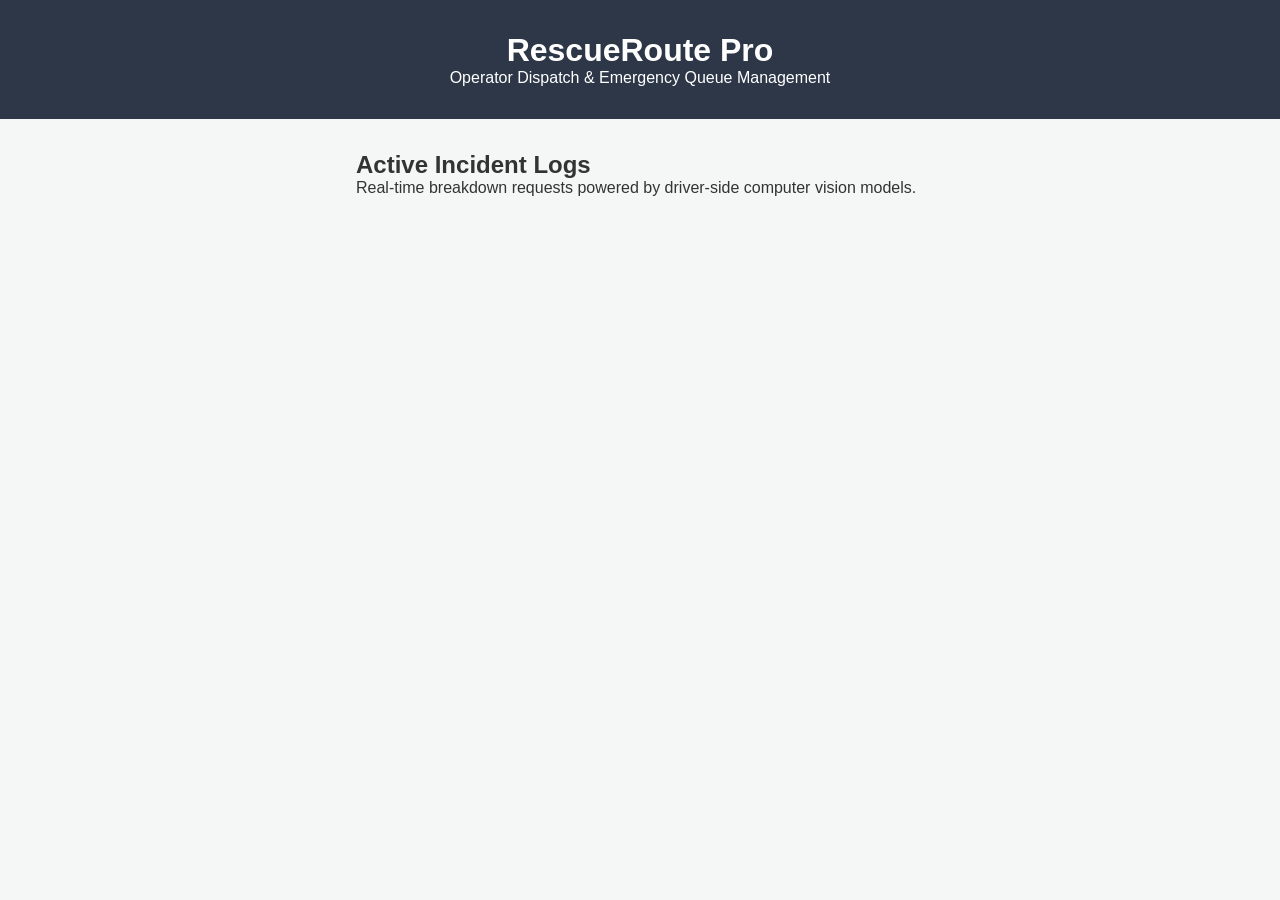
==== frontend/provider.html @ ece171aa "feat: complete active service provider dispatch terminal with dynamic polling logic" ====
<!DOCTYPE html>
<html lang="en">
<head>
    <meta charset="UTF-8">
    <meta name="viewport" content="width=device-width, initial-scale=1.0">
    <title>Provider Dispatch Dashboard</title>
    <link rel="stylesheet" href="css/main.css">
    <style>
        .ticket-list { display: flex; flex-direction: column; gap: 1rem; margin-top: 1.5rem; }
        .ticket-card { border-left: 5px solid #e2e8f0; padding: 1.5rem; background: var(--card-bg); border-radius: 4px; box-shadow: 0 2px 4px rgba(0,0,0,0.05); }
        .ticket-card.Pending { border-left-color: #e53e3e; }
        .ticket-card.Dispatched { border-left-color: #3182ce; opacity: 0.7; }
        .meta-row { display: flex; justify-content: space-between; margin-bottom: 0.5rem; font-size: 0.85rem; color: #666; }
        .btn-claim { width: auto; margin-top: 1rem; background-color: #2b6cb0; color: white; padding: 0.5rem 1rem;}
    </style>
</head>
<body>
    <header style="background-color: #2d3748;">
        <h1>RescueRoute Pro</h1>
        <p>Operator Dispatch & Emergency Queue Management</p>
    </header>

    <main class="container">
        <h2>Active Incident Logs</h2>
        <p>Real-time breakdown requests powered by driver-side computer vision models.</p>
        <div id="queue-container" class="ticket-list"></div>
    </main>

    <script src="js/provider.js"></script>
</body>
</html>
---- frontend/css/main.css ----
:root {
    --primary-color: #0056b3;
    --background: #f4f7f6;
    --text-dark: #333;
    --card-bg: #ffffff;
}

* {
    box-sizing: border-box;
    margin: 0;
    padding: 0;
    font-family: 'Segoe UI', Tahoma, Geneva, Verdana, sans-serif;
}

body {
    background-color: var(--background);
    color: var(--text-dark);
    display: flex;
    flex-direction: column;
    align-items: center;
}

header {
    text-align: center;
    padding: 2rem 1rem;
    width: 100%;
    background-color: var(--primary-color);
    color: white;
}

.container {
    width: 100%;
    max-width: 600px;
    padding: 2rem 1rem;
}

.card {
    background-color: var(--card-bg);
    padding: 2rem;
    border-radius: 8px;
    box-shadow: 0 4px 6px rgba(0,0,0,0.1);
}

.card h2 {
    margin-bottom: 0.5rem;
}

.card p {
    color: #666;
    margin-bottom: 1.5rem;
}

.modal-overlay {
    position: fixed;
    top: 0;
    left: 0;
    width: 100%;
    height: 100%;
    background-color: rgba(0, 0, 0, 0.6); 
    display: flex;
    justify-content: center;
    align-items: center;
    z-index: 1000;
    padding: 1rem;
}

.modal-overlay.hidden {
    display: none;
}

.modal-box {
    background-color: var(--card-bg);
    padding: 2rem;
    border-radius: 8px;
    box-shadow: 0 4px 15px rgba(0,0,0,0.2);
    width: 100%;
    max-width: 400px;
    text-align: center;
}

.modal-box h3 {
    margin-bottom: 1rem;
    color: var(--primary-color);
}

.modal-box p {
    margin-bottom: 1.5rem;
    color: var(--text-dark);
}

@media (max-width: 480px) {
    .card {
        padding: 1.5rem;
    }
    
    h1 {
        font-size: 1.5rem;
    }
}
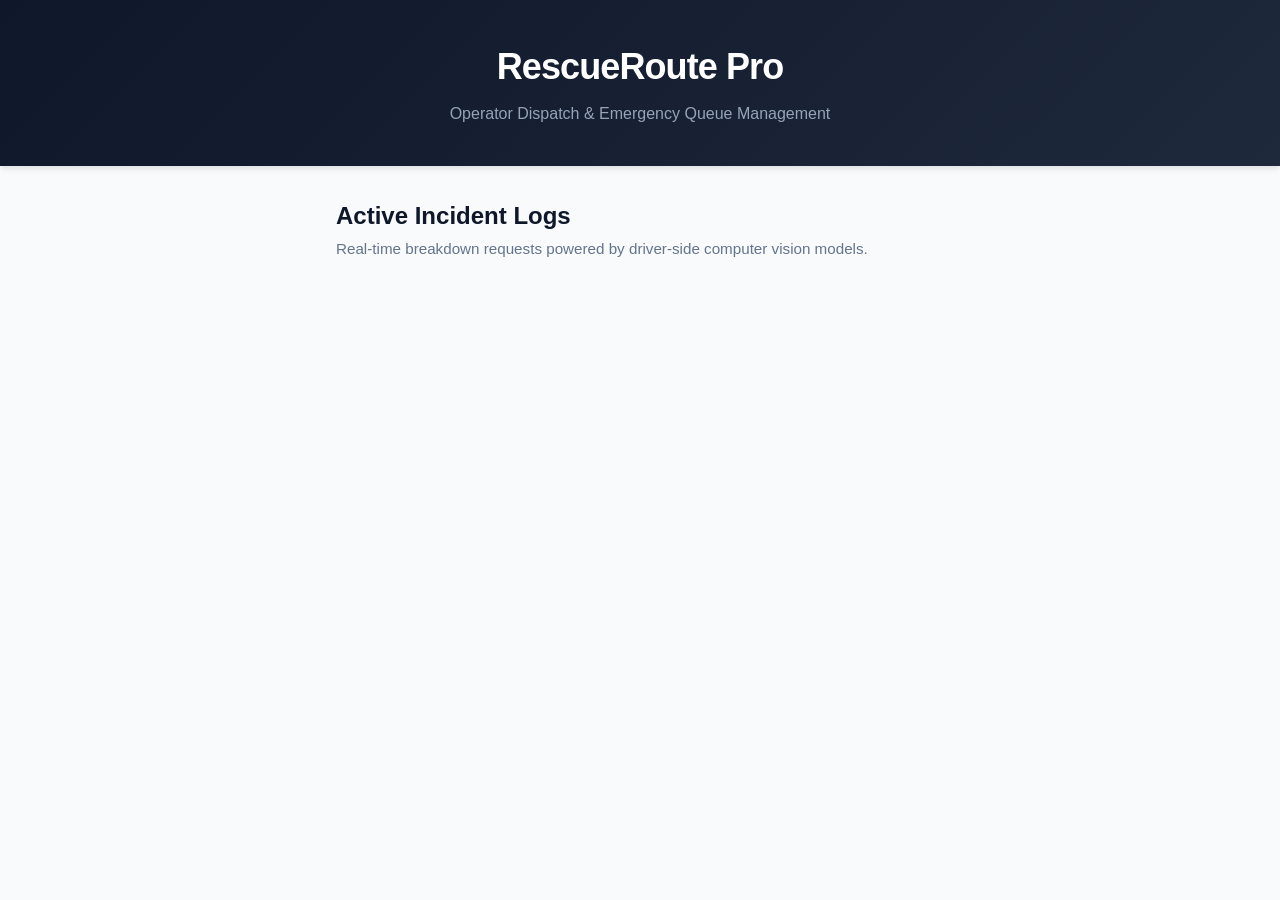
==== commit a242a185: "style: implement mobile responsive slate and indigo design theme" ====
--- a/frontend/provider.html
+++ b/frontend/provider.html
@@ -4,25 +4,89 @@
     <meta charset="UTF-8">
     <meta name="viewport" content="width=device-width, initial-scale=1.0">
     <title>Provider Dispatch Dashboard</title>
+    <link rel="icon" type="image/png" href="assets/favicon.png">
     <link rel="stylesheet" href="css/main.css">
     <style>
-        .ticket-list { display: flex; flex-direction: column; gap: 1rem; margin-top: 1.5rem; }
-        .ticket-card { border-left: 5px solid #e2e8f0; padding: 1.5rem; background: var(--card-bg); border-radius: 4px; box-shadow: 0 2px 4px rgba(0,0,0,0.05); }
-        .ticket-card.Pending { border-left-color: #e53e3e; }
-        .ticket-card.Dispatched { border-left-color: #3182ce; opacity: 0.7; }
-        .meta-row { display: flex; justify-content: space-between; margin-bottom: 0.5rem; font-size: 0.85rem; color: #666; }
-        .btn-claim { width: auto; margin-top: 1rem; background-color: #2b6cb0; color: white; padding: 0.5rem 1rem;}
+        .ticket-list {
+            display: flex;
+            flex-direction: column;
+            gap: 1.25rem;
+            margin-top: 1.5rem;
+        }
+        .ticket-card {
+            border-left: 6px solid #cbd5e1;
+            padding: 1.75rem;
+            background: var(--card-bg);
+            border-radius: 8px;
+            border-top: 1px solid var(--border);
+            border-right: 1px solid var(--border);
+            border-bottom: 1px solid var(--border);
+            box-shadow: 0 4px 6px -1px rgba(0, 0, 0, 0.05);
+        }
+        .ticket-card.Pending {
+            border-left-color: var(--danger);
+        }
+        .ticket-card.Dispatched {
+            border-left-color: var(--primary);
+            opacity: 0.8;
+        }
+        .meta-row {
+            display: flex;
+            justify-content: space-between;
+            margin-bottom: 0.75rem;
+            font-size: 0.85rem;
+            color: var(--text-muted);
+            font-weight: 500;
+        }
+        .ticket-card h3 {
+            font-size: 1.25rem;
+            font-weight: 700;
+            margin-bottom: 0.5rem;
+            color: var(--dark-bg);
+        }
+        .ticket-card p {
+            margin: 0.4rem 0;
+            font-size: 0.95rem;
+        }
+        .badge {
+            display: inline-block;
+            padding: 0.25rem 0.5rem;
+            font-size: 0.75rem;
+            font-weight: 700;
+            border-radius: 4px;
+            background-color: #f1f5f9;
+            color: #334155;
+        }
+        .Pending .badge {
+            background-color: #fee2e2;
+            color: #991b1b;
+        }
+        .Dispatched .badge {
+            background-color: #dbeafe;
+            color: #1e40af;
+        }
+        .btn-claim {
+            width: auto;
+            margin-top: 1.25rem;
+            background-color: var(--primary);
+            color: white;
+            padding: 0.6rem 1.25rem;
+            font-size: 0.875rem;
+        }
+        .btn-claim:hover {
+            background-color: var(--primary-hover);
+        }
     </style>
 </head>
 <body>
-    <header style="background-color: #2d3748;">
+    <header>
         <h1>RescueRoute Pro</h1>
         <p>Operator Dispatch & Emergency Queue Management</p>
     </header>
 
-    <main class="container">
-        <h2>Active Incident Logs</h2>
-        <p>Real-time breakdown requests powered by driver-side computer vision models.</p>
+    <main class="container" style="max-width: 640px;">
+        <h2 style="font-size: 1.5rem; font-weight: 700; margin-bottom: 0.25rem;">Active Incident Logs</h2>
+        <p style="color: var(--text-muted); font-size: 0.95rem; margin-bottom: 1.5rem;">Real-time breakdown requests powered by driver-side computer vision models.</p>
         <div id="queue-container" class="ticket-list"></div>
     </main>
 
--- a/frontend/css/main.css
+++ b/frontend/css/main.css
@@ -1,53 +1,76 @@
 :root {
-    --primary-color: #0056b3;
-    --background: #f4f7f6;
-    --text-dark: #333;
+    --primary: #2563eb;
+    --primary-hover: #1d4ed8;
+    --dark-bg: #0f172a;
+    --light-bg: #f8fafc;
+    --text-dark: #0f172a;
+    --text-muted: #64748b;
     --card-bg: #ffffff;
+    --border: #e2e8f0;
+    --danger: #ef4444;
+    --success: #10b981;
 }
 
 * {
     box-sizing: border-box;
     margin: 0;
     padding: 0;
-    font-family: 'Segoe UI', Tahoma, Geneva, Verdana, sans-serif;
+    font-family: -apple-system, BlinkMacSystemFont, "Segoe UI", Roboto, Helvetica, Arial, sans-serif;
 }
 
 body {
-    background-color: var(--background);
+    background-color: var(--light-bg);
     color: var(--text-dark);
-    display: flex;
-    flex-direction: column;
-    align-items: center;
+    line-height: 1.5;
 }
 
 header {
     text-align: center;
-    padding: 2rem 1rem;
-    width: 100%;
-    background-color: var(--primary-color);
+    padding: 2.5rem 1rem;
+    background: linear-gradient(135deg, var(--dark-bg) 0%, #1e293b 100%);
     color: white;
+    box-shadow: 0 4px 6px -1px rgba(0, 0, 0, 0.1);
+}
+
+header h1 {
+    font-size: 2.25rem;
+    font-weight: 800;
+    letter-spacing: -0.025em;
+    margin-bottom: 0.5rem;
+}
+
+header p {
+    color: #94a3b8;
+    font-size: 1rem;
+    font-weight: 500;
 }
 
 .container {
     width: 100%;
-    max-width: 600px;
+    max-width: 540px;
+    margin: 0 auto;
     padding: 2rem 1rem;
 }
 
 .card {
     background-color: var(--card-bg);
-    padding: 2rem;
-    border-radius: 8px;
-    box-shadow: 0 4px 6px rgba(0,0,0,0.1);
+    padding: 2.5rem 2rem;
+    border-radius: 12px;
+    border: 1px solid var(--border);
+    box-shadow: 0 10px 15px -3px rgba(0, 0, 0, 0.05), 0 4px 6px -2px rgba(0, 0, 0, 0.05);
 }
 
 .card h2 {
+    font-size: 1.5rem;
+    font-weight: 700;
     margin-bottom: 0.5rem;
+    letter-spacing: -0.01em;
 }
 
 .card p {
-    color: #666;
-    margin-bottom: 1.5rem;
+    color: var(--text-muted);
+    margin-bottom: 2rem;
+    font-size: 0.95rem;
 }
 
 .modal-overlay {
@@ -56,7 +79,9 @@
     left: 0;
     width: 100%;
     height: 100%;
-    background-color: rgba(0, 0, 0, 0.6); 
+    background-color: rgba(15, 23, 42, 0.6);
+    -webkit-backdrop-filter: blur(4px);
+    backdrop-filter: blur(4px);
     display: flex;
     justify-content: center;
     align-items: center;
@@ -71,29 +96,35 @@
 .modal-box {
     background-color: var(--card-bg);
     padding: 2rem;
-    border-radius: 8px;
-    box-shadow: 0 4px 15px rgba(0,0,0,0.2);
+    border-radius: 12px;
+    box-shadow: 0 20px 25px -5px rgba(0, 0, 0, 0.1), 0 10px 10px -5px rgba(0, 0, 0, 0.04);
     width: 100%;
     max-width: 400px;
     text-align: center;
+    border: 1px solid var(--border);
 }
 
 .modal-box h3 {
-    margin-bottom: 1rem;
-    color: var(--primary-color);
+    margin-bottom: 0.75rem;
+    font-size: 1.25rem;
+    font-weight: 700;
+    color: var(--dark-bg);
 }
 
 .modal-box p {
     margin-bottom: 1.5rem;
-    color: var(--text-dark);
+    color: var(--text-muted);
+    font-size: 0.95rem;
 }
 
-@media (max-width: 480px) {
+@media (max-width: 640px) {
+    header {
+        padding: 2rem 1rem;
+    }
+    header h1 {
+        font-size: 1.75rem;
+    }
     .card {
-        padding: 1.5rem;
-    }
-    
-    h1 {
-        font-size: 1.5rem;
+        padding: 1.75rem 1.25rem;
     }
 }
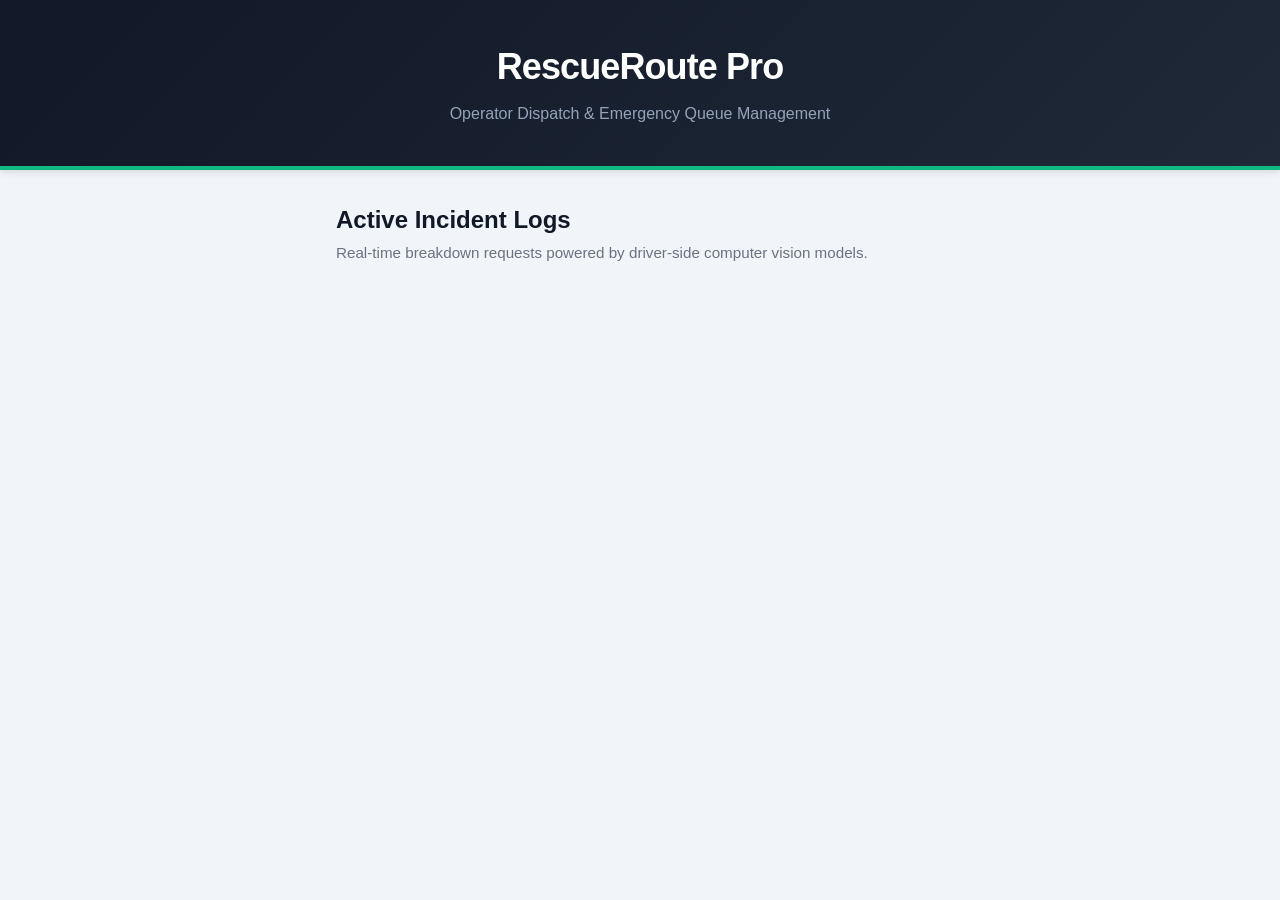
==== commit 03f755fc: "style: apply green black and silver mobile responsive theme across pages" ====
--- a/frontend/provider.html
+++ b/frontend/provider.html
@@ -14,7 +14,7 @@
             margin-top: 1.5rem;
         }
         .ticket-card {
-            border-left: 6px solid #cbd5e1;
+            border-left: 6px solid var(--silver-accent);
             padding: 1.75rem;
             background: var(--card-bg);
             border-radius: 8px;
@@ -28,7 +28,6 @@
         }
         .ticket-card.Dispatched {
             border-left-color: var(--primary);
-            opacity: 0.8;
         }
         .meta-row {
             display: flex;
@@ -55,26 +54,28 @@
             font-weight: 700;
             border-radius: 4px;
             background-color: #f1f5f9;
-            color: #334155;
+            color: #374151;
         }
         .Pending .badge {
             background-color: #fee2e2;
             color: #991b1b;
         }
         .Dispatched .badge {
-            background-color: #dbeafe;
-            color: #1e40af;
+            background-color: #d1fae5;
+            color: #065f46;
         }
         .btn-claim {
             width: auto;
             margin-top: 1.25rem;
-            background-color: var(--primary);
+            background-color: var(--dark-bg);
             color: white;
             padding: 0.6rem 1.25rem;
             font-size: 0.875rem;
+            border: 1px solid #1f2937;
         }
         .btn-claim:hover {
-            background-color: var(--primary-hover);
+            background-color: #1f2937;
+            border-color: var(--primary);
         }
     </style>
 </head>
--- a/frontend/css/main.css
+++ b/frontend/css/main.css
@@ -1,14 +1,15 @@
 :root {
-    --primary: #2563eb;
-    --primary-hover: #1d4ed8;
-    --dark-bg: #0f172a;
-    --light-bg: #f8fafc;
-    --text-dark: #0f172a;
-    --text-muted: #64748b;
+    --primary: #10b981;
+    --primary-hover: #059669;
+    --dark-bg: #111827;
+    --light-bg: #f1f5f9;
+    --text-dark: #111827;
+    --text-muted: #6b7280;
     --card-bg: #ffffff;
-    --border: #e2e8f0;
+    --border: #cbd5e1;
     --danger: #ef4444;
     --success: #10b981;
+    --silver-accent: #94a3b8;
 }
 
 * {
@@ -27,8 +28,9 @@
 header {
     text-align: center;
     padding: 2.5rem 1rem;
-    background: linear-gradient(135deg, var(--dark-bg) 0%, #1e293b 100%);
+    background: linear-gradient(135deg, var(--dark-bg) 0%, #1f2937 100%);
     color: white;
+    border-bottom: 4px solid var(--primary);
     box-shadow: 0 4px 6px -1px rgba(0, 0, 0, 0.1);
 }
 
@@ -40,7 +42,7 @@
 }
 
 header p {
-    color: #94a3b8;
+    color: var(--silver-accent);
     font-size: 1rem;
     font-weight: 500;
 }
@@ -79,7 +81,7 @@
     left: 0;
     width: 100%;
     height: 100%;
-    background-color: rgba(15, 23, 42, 0.6);
+    background-color: rgba(17, 24, 39, 0.7);
     -webkit-backdrop-filter: blur(4px);
     backdrop-filter: blur(4px);
     display: flex;
@@ -101,7 +103,7 @@
     width: 100%;
     max-width: 400px;
     text-align: center;
-    border: 1px solid var(--border);
+    border-top: 4px solid var(--primary);
 }
 
 .modal-box h3 {
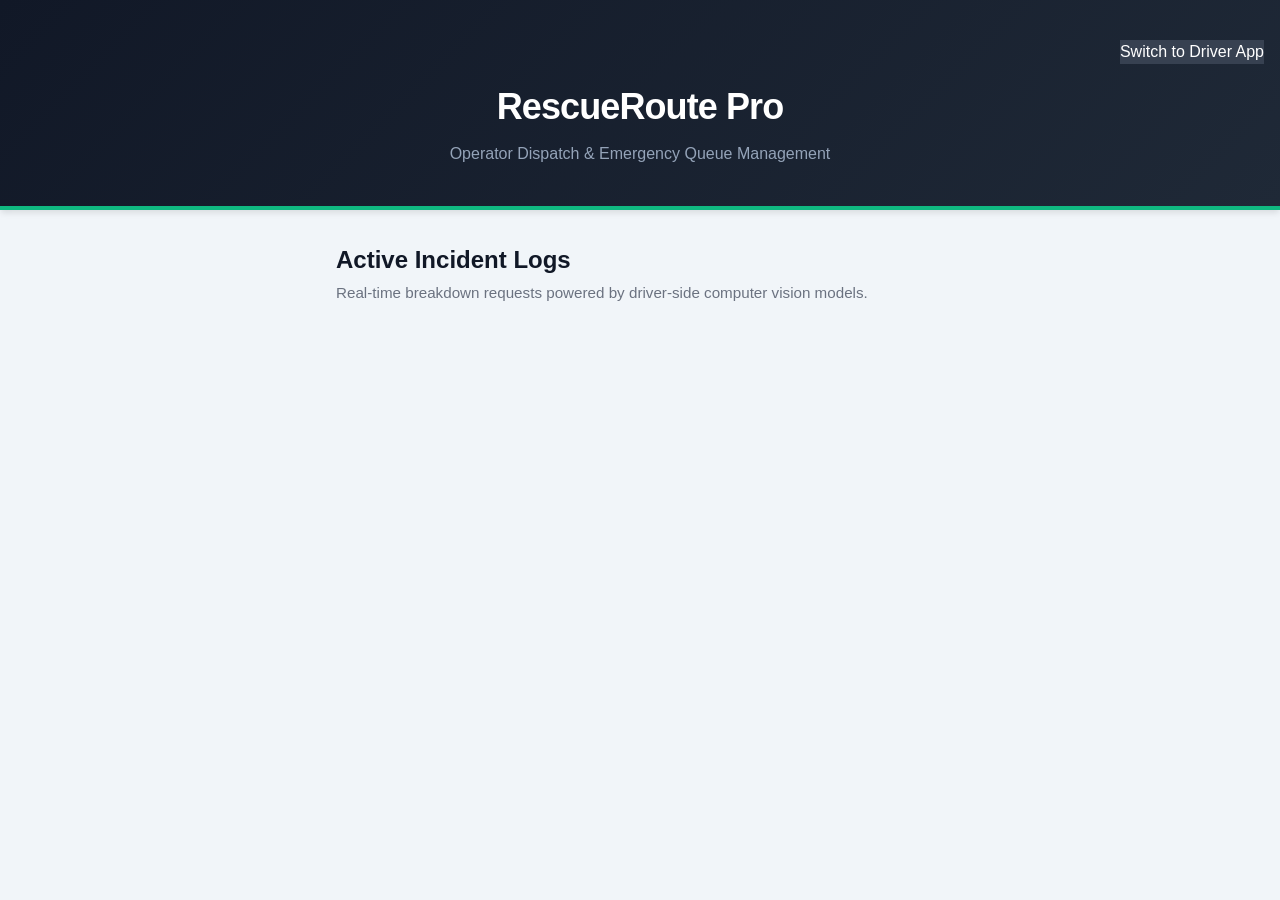
==== commit 993a49c9: "feat: implement relative link navigation header shortcuts between app roles" ====
--- a/frontend/provider.html
+++ b/frontend/provider.html
@@ -4,7 +4,7 @@
     <meta charset="UTF-8">
     <meta name="viewport" content="width=device-width, initial-scale=1.0">
     <title>Provider Dispatch Dashboard</title>
-    <link rel="icon" type="image/png" href="assets/favicon.png">
+    <link rel="icon" type="image/png" href="./assets/favicon.png">
     <link rel="stylesheet" href="css/main.css">
     <style>
         .ticket-list {
@@ -81,6 +81,9 @@
 </head>
 <body>
     <header>
+        <div style="text-align: right; margin-bottom: 1rem;">
+            <a href="./index.html" class="btn-secondary" style="text-decoration: none; display: inline-block; background-color: #374151; color: white; border-color: #4b5563;">Switch to Driver App</a>
+        </div>
         <h1>RescueRoute Pro</h1>
         <p>Operator Dispatch & Emergency Queue Management</p>
     </header>
